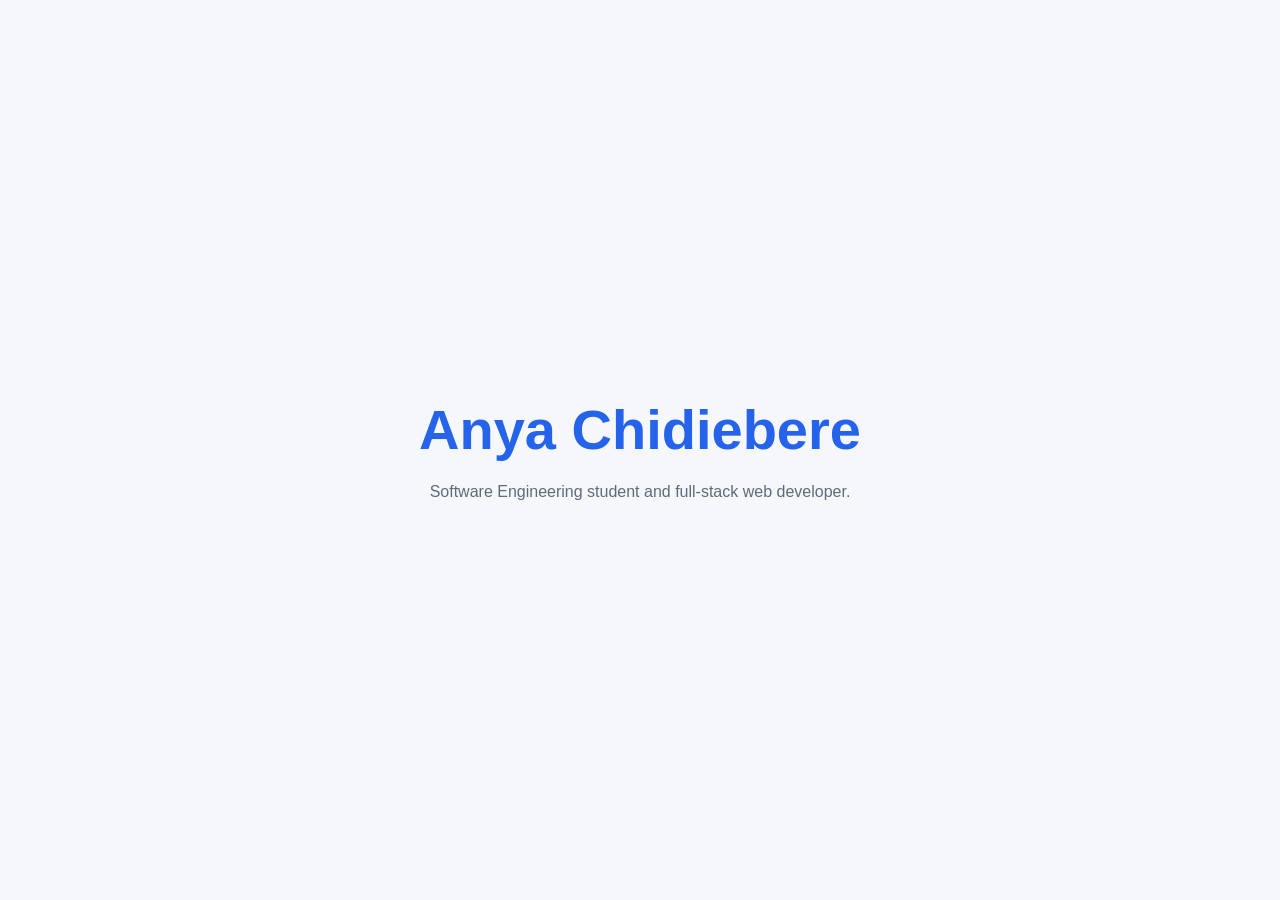
==== index.html @ 5973e8bb "chore: initialize COS 106 portfolio project" ====
<!DOCTYPE html>
<html lang="en">
<head>
    <meta charset="UTF-8">
    <meta name="viewport" content="width=device-width, initial-scale=1.0">
    <meta name="description" content="The personal portfolio and academic planner of Anya Chidiebere Joshua.">
    <meta name="author" content="Anya Chidiebere Joshua">
    <title>Anya Chidiebere | Student Portfolio</title>
    <link rel="stylesheet" href="assets/css/style.css">
</head>
<body>
    <!-- Temporary project introduction -->
    <main class="site-intro">
        <h1>Anya Chidiebere</h1>
        <p>Software Engineering student and full-stack web developer.</p>
    </main>

    <script src="assets/js/main.js"></script>
</body>
</html>
---- assets/css/style.css ----
:root {
    --color-background: #f5f7fb;
    --color-surface: #ffffff;
    --color-text: #1f2937;
    --color-muted: #5f6b7a;
    --color-primary: #2563eb;
    --font-main: Arial, Helvetica, sans-serif;
    --max-width: 960px;
}

* {
    box-sizing: border-box;
    margin: 0;
    padding: 0;
}

html {
    font-size: 16px;
}

body {
    min-height: 100vh;
    font-family: var(--font-main);
    line-height: 1.6;
    color: var(--color-text);
    background-color: var(--color-background);
}

.site-intro {
    width: min(100% - 2rem, var(--max-width));
    min-height: 100vh;
    margin: 0 auto;
    display: flex;
    flex-direction: column;
    align-items: center;
    justify-content: center;
    gap: 1rem;
    text-align: center;
}

.site-intro h1 {
    font-size: clamp(2rem, 5vw, 3.5rem);
    line-height: 1.2;
    color: var(--color-primary);
}

.site-intro p {
    max-width: 42rem;
    color: var(--color-muted);
}
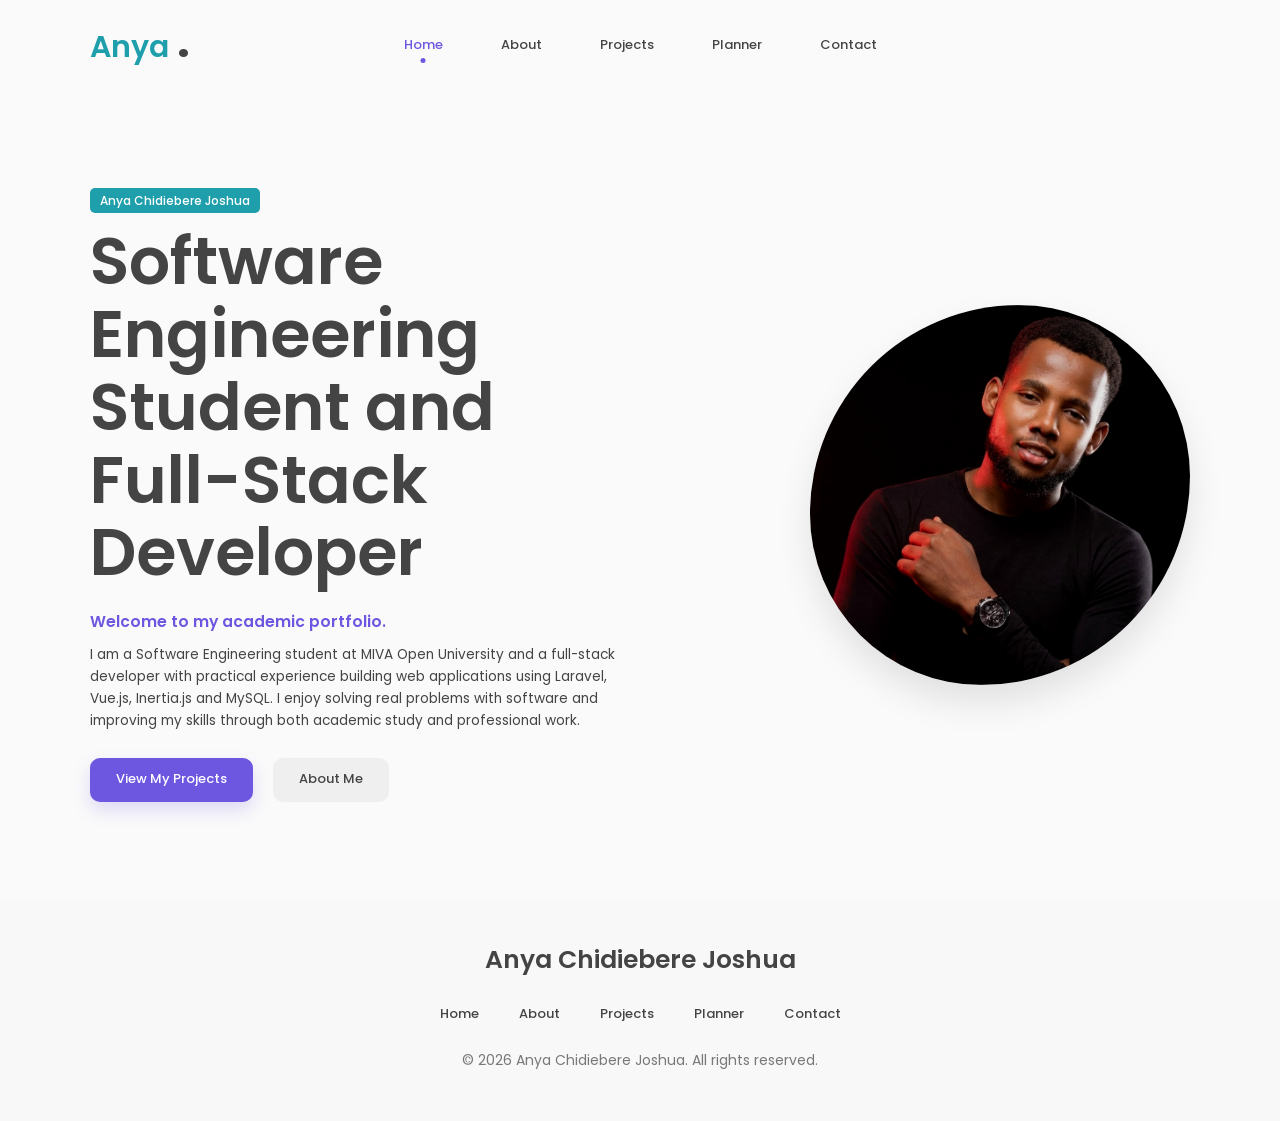
==== commit 666cf676: "feat: build responsive homepage" ====
--- a/index.html
+++ b/index.html
@@ -9,11 +9,72 @@
     <link rel="stylesheet" href="assets/css/style.css">
 </head>
 <body>
-    <!-- Temporary project introduction -->
-    <main class="site-intro">
-        <h1>Anya Chidiebere</h1>
-        <p>Software Engineering student and full-stack web developer.</p>
+    <!-- Site header -->
+    <header class="site-header" id="header">
+        <nav class="site-nav" aria-label="Main navigation">
+            <a class="nav-logo" href="index.html" aria-label="Anya home">
+                <span class="nav-name">Anya</span>
+                <span class="nav-dot" aria-hidden="true">.</span>
+            </a>
+
+            <div class="nav-menu" id="site-navigation">
+                <ul class="nav_menu_list">
+                    <li class="nav_list"><a class="nav-link active-link" href="index.html" aria-current="page">Home</a></li>
+                    <li class="nav_list"><a class="nav-link" href="about.html">About</a></li>
+                    <li class="nav_list"><a class="nav-link" href="projects.html">Projects</a></li>
+                    <li class="nav_list"><a class="nav-link" href="planner.html">Planner</a></li>
+                    <li class="nav_list"><a class="nav-link" href="contact.html">Contact</a></li>
+                </ul>
+            </div>
+
+            <button class="nav-menu-btn" type="button" aria-label="Toggle navigation menu" aria-controls="site-navigation" aria-expanded="false">
+                <span aria-hidden="true"></span>
+                <span aria-hidden="true"></span>
+                <span aria-hidden="true"></span>
+            </button>
+        </nav>
+    </header>
+
+    <!-- Homepage hero -->
+    <main class="wrapper home-wrapper">
+        <section class="home-hero" aria-labelledby="home-title">
+            <div class="hero-text">
+                <p class="hero-label">Anya Chidiebere Joshua</p>
+                <h1 id="home-title">Software Engineering Student and Full-Stack Developer</h1>
+                <p class="hero-welcome">Welcome to my academic portfolio.</p>
+                <p class="hero-bio">I am a Software Engineering student at MIVA Open University and a full-stack developer with practical experience building web applications using Laravel, Vue.js, Inertia.js and MySQL. I enjoy solving real problems with software and improving my skills through both academic study and professional work.</p>
+                <div class="hero-actions">
+                    <a class="hero-button primary-button" href="projects.html">View My Projects</a>
+                    <a class="hero-button secondary-button" href="about.html">About Me</a>
+                </div>
+            </div>
+
+            <div class="hero-image-area">
+                <div class="profile-image">
+                    <img src="assets/images/anya-profile.png" alt="Portrait of Anya Chidiebere Joshua">
+                </div>
+            </div>
+        </section>
     </main>
+
+    <!-- Site footer -->
+    <footer class="site-footer">
+        <div class="top-footer">
+            <p>Anya Chidiebere Joshua</p>
+        </div>
+        <nav class="middle-footer" aria-label="Footer navigation">
+            <ul class="footer-menu">
+                <li class="footer_menu_list"><a href="index.html">Home</a></li>
+                <li class="footer_menu_list"><a href="about.html">About</a></li>
+                <li class="footer_menu_list"><a href="projects.html">Projects</a></li>
+                <li class="footer_menu_list"><a href="planner.html">Planner</a></li>
+                <li class="footer_menu_list"><a href="contact.html">Contact</a></li>
+            </ul>
+        </nav>
+        <div class="bottom-footer">
+            <p>&copy; 2026 Anya Chidiebere Joshua. All rights reserved.</p>
+        </div>
+    </footer>
 
     <script src="assets/js/main.js"></script>
 </body>
--- a/assets/css/style.css
+++ b/assets/css/style.css
@@ -1,13 +1,27 @@
+/* CSS variables */
+@import url("https://fonts.googleapis.com/css2?family=Poppins:wght@400;500;600;700&display=swap");
+
 :root {
-    --color-background: #f5f7fb;
-    --color-surface: #ffffff;
-    --color-text: #1f2937;
-    --color-muted: #5f6b7a;
-    --color-primary: #2563eb;
-    --font-main: Arial, Helvetica, sans-serif;
-    --max-width: 960px;
-}
-
+    --body-color: rgb(250, 250, 250);
+    --color-white: rgb(255, 255, 255);
+    --text-color: rgb(68, 68, 68);
+    --text-color-muted: rgb(120, 120, 120);
+    --brand-color: rgb(30, 159, 171);
+    --accent-color: rgb(110, 87, 224);
+    --border-color: rgb(232, 232, 232);
+    --shadow-color: rgba(0, 0, 0, 0.1);
+    --font-main: "Poppins", Arial, sans-serif;
+    --max-width: 1100px;
+    --header-height: 90px;
+    --header-height-scrolled: 70px;
+    --radius-sm: 10px;
+    --space-sm: 0.75rem;
+    --space-md: 1rem;
+    --space-lg: 1.5rem;
+    --space-xl: 2rem;
+}
+
+/* Reset and base styles */
 * {
     box-sizing: border-box;
     margin: 0;
@@ -15,36 +29,448 @@
 }
 
 html {
-    font-size: 16px;
+    font-size: 13px;
 }
 
 body {
     min-height: 100vh;
+    display: flex;
+    flex-direction: column;
     font-family: var(--font-main);
     line-height: 1.6;
-    color: var(--color-text);
-    background-color: var(--color-background);
-}
-
-.site-intro {
+    color: var(--text-color);
+    background: var(--body-color);
+}
+
+a {
+    color: inherit;
+    text-decoration: none;
+}
+
+ul {
+    list-style: none;
+}
+
+button {
+    font: inherit;
+}
+
+:focus-visible {
+    outline: 3px solid rgba(110, 87, 224, 0.45);
+    outline-offset: 4px;
+}
+
+/* Shared layout */
+.wrapper {
     width: min(100% - 2rem, var(--max-width));
-    min-height: 100vh;
+    min-height: calc(100vh - var(--header-height));
+    display: grid;
+    place-items: center;
     margin: 0 auto;
-    display: flex;
+    padding: calc(var(--header-height) + 4rem) 0 4rem;
+}
+
+/* Header and navigation */
+.site-header {
+    position: fixed;
+    top: 0;
+    left: 0;
+    z-index: 100;
+    width: 100%;
+    height: var(--header-height);
+    background: var(--body-color);
+    transition: height 0.3s ease, box-shadow 0.3s ease, background-color 0.3s ease;
+}
+
+.site-header.header-scrolled {
+    height: var(--header-height-scrolled);
+    background: rgba(250, 250, 250, 0.96);
+    box-shadow: 0 1px 6px var(--shadow-color);
+}
+
+.site-nav {
+    width: min(100% - 2rem, var(--max-width));
+    height: 100%;
+    position: relative;
+    display: grid;
+    grid-template-columns: 1fr auto 1fr;
+    align-items: center;
+    gap: var(--space-xl);
+    margin: 0 auto;
+}
+
+.nav-logo {
+    display: inline-flex;
+    align-items: baseline;
+    justify-self: start;
+    gap: 0.65rem;
+    min-width: 5rem;
+}
+
+.nav-name {
+    font-size: 30px;
+    font-weight: 600;
+    color: var(--brand-color);
+}
+
+.nav-dot {
+    font-size: 3.35rem;
+    font-weight: 700;
+    line-height: 1;
+    color: var(--text-color);
+}
+
+.nav-menu,
+.nav_menu_list {
+    display: flex;
+    align-items: center;
+}
+
+.nav-menu {
+    justify-self: center;
+    grid-column: 2;
+}
+
+.nav_list {
+    position: relative;
+}
+
+.nav-link {
+    display: inline-flex;
+    align-items: center;
+    min-height: 2.75rem;
+    padding-inline: 15px;
+    margin-inline: 14px;
+    color: var(--text-color);
+    font-weight: 500;
+    transition: color 0.3s ease;
+}
+
+.nav-link:hover,
+.active-link {
+    color: var(--accent-color);
+}
+
+.active-link {
+    position: relative;
+}
+
+.active-link::after {
+    content: "";
+    position: absolute;
+    left: 50%;
+    bottom: 0;
+    width: 5px;
+    height: 5px;
+    transform: translateX(-50%);
+    border-radius: 50%;
+    background: var(--accent-color);
+}
+
+.nav-menu-btn {
+    width: 2.75rem;
+    height: 2.75rem;
+    display: none;
+    align-items: center;
+    justify-content: center;
     flex-direction: column;
+    gap: 0.32rem;
+    border: 1px solid transparent;
+    border-radius: var(--radius-sm);
+    background: transparent;
+    color: var(--text-color);
+    cursor: pointer;
+    transition: border-color 0.3s ease, background-color 0.3s ease;
+}
+
+.nav-menu-btn:hover {
+    border-color: var(--border-color);
+    background: var(--color-white);
+}
+
+.nav-menu-btn span {
+    width: 1.6rem;
+    height: 2px;
+    border-radius: 999px;
+    background: currentColor;
+}
+
+/* Homepage Hero */
+.home-wrapper {
+    display: block;
+}
+
+.home-hero {
+    min-height: calc(100vh - var(--header-height) - 8rem);
+    display: flex;
+    align-items: center;
+    justify-content: space-between;
+    gap: 5rem;
+}
+
+.hero-text {
+    width: 52%;
+}
+
+.hero-label {
+    display: inline-flex;
+    align-items: center;
+    margin-bottom: var(--space-md);
+    padding: 3px 10px;
+    border-radius: 5px;
+    color: var(--color-white);
+    background: var(--brand-color);
+    font-size: 12px;
+    font-weight: 500;
+}
+
+.hero-text h1 {
+    max-width: 12em;
+    margin-bottom: var(--space-lg);
+    color: var(--text-color);
+    font-size: clamp(3rem, 6vw, 5rem);
+    font-weight: 600;
+    line-height: 1.12;
+}
+
+.hero-welcome {
+    margin-bottom: var(--space-sm);
+    color: var(--accent-color);
+    font-size: 1.2rem;
+    font-weight: 600;
+}
+
+.hero-bio {
+    max-width: 48rem;
+    margin-bottom: var(--space-xl);
+    color: var(--text-color);
+    font-size: 1.05rem;
+}
+
+.hero-actions {
+    display: flex;
+    align-items: center;
+    gap: var(--space-lg);
+    flex-wrap: wrap;
+}
+
+.hero-button {
+    display: inline-flex;
     align-items: center;
     justify-content: center;
-    gap: 1rem;
+    min-height: 3.4rem;
+    padding: 0 var(--space-xl);
+    border-radius: var(--radius-sm);
+    font-weight: 500;
+    transition: background-color 0.3s ease, color 0.3s ease, box-shadow 0.3s ease;
+}
+
+.primary-button {
+    color: var(--color-white);
+    background: var(--accent-color);
+    box-shadow: 0 8px 18px rgba(110, 87, 224, 0.2);
+}
+
+.primary-button:hover {
+    background: var(--brand-color);
+}
+
+.secondary-button {
+    color: var(--text-color);
+    background: rgb(239, 239, 239);
+}
+
+.secondary-button:hover {
+    color: var(--color-white);
+    background: var(--brand-color);
+}
+
+.hero-image-area {
+    width: 48%;
+    display: flex;
+    justify-content: flex-end;
+    align-items: center;
+}
+
+.profile-image {
+    width: min(34vw, 380px);
+    height: min(34vw, 380px);
+    min-width: 260px;
+    min-height: 260px;
+    overflow: hidden;
+    border-radius: 55% 45% 55% 45%;
+    background: var(--color-white);
+    box-shadow: 0 18px 35px var(--shadow-color);
+    animation: imageFloat 7s ease-in-out infinite;
+}
+
+.profile-image img {
+    width: 100%;
+    height: 100%;
+    display: block;
+    object-fit: cover;
+}
+
+@keyframes imageFloat {
+    50% {
+        transform: translateY(10px);
+        border-radius: 45% 55% 45% 55%;
+    }
+}
+
+/* Temporary page content */
+.page-title {
+    font-size: clamp(2.5rem, 7vw, 5rem);
+    font-weight: 600;
+    line-height: 1.1;
+    color: var(--text-color);
     text-align: center;
 }
 
-.site-intro h1 {
-    font-size: clamp(2rem, 5vw, 3.5rem);
-    line-height: 1.2;
-    color: var(--color-primary);
-}
-
-.site-intro p {
-    max-width: 42rem;
-    color: var(--color-muted);
-}
+/* Footer */
+.site-footer {
+    display: flex;
+    align-items: center;
+    justify-content: center;
+    flex-direction: column;
+    row-gap: 24px;
+    padding-block: 40px 50px;
+    background: rgb(248, 248, 248);
+}
+
+.top-footer p {
+    font-size: 25px;
+    font-weight: 600;
+    color: var(--text-color);
+}
+
+.footer-menu {
+    display: flex;
+    align-items: center;
+    justify-content: center;
+    flex-wrap: wrap;
+    gap: var(--space-sm) 0;
+}
+
+.footer_menu_list a {
+    color: var(--text-color);
+    font-weight: 500;
+    margin-inline: 20px;
+    transition: color 0.3s ease;
+}
+
+.footer_menu_list a:hover {
+    color: var(--accent-color);
+}
+
+.bottom-footer {
+    color: var(--text-color-muted);
+    font-size: 14px;
+    text-align: center;
+}
+
+/* Responsive styles */
+@media only screen and (max-width: 900px) {
+    .nav-menu {
+        position: fixed;
+        grid-column: auto;
+        top: var(--header-height);
+        left: -100%;
+        width: 100%;
+        min-height: 450px;
+        height: calc(100vh - var(--header-height));
+        justify-content: center;
+        align-items: center;
+        background: rgba(255, 255, 255, 0.82);
+        backdrop-filter: blur(20px);
+        transition: left 0.3s ease, top 0.3s ease, height 0.3s ease;
+    }
+
+    .site-header.header-scrolled .nav-menu {
+        top: var(--header-height-scrolled);
+        height: calc(100vh - var(--header-height-scrolled));
+    }
+
+    .nav-menu.responsive {
+        left: 0;
+    }
+
+    .nav_menu_list {
+        flex-direction: column;
+        gap: var(--space-md);
+    }
+
+    .nav-link {
+        margin-inline: 0;
+        font-size: 1.15rem;
+    }
+
+    .nav-menu-btn {
+        display: flex;
+    }
+
+    .home-hero {
+        min-height: auto;
+        flex-direction: column;
+        justify-content: center;
+        gap: var(--space-xl);
+        padding-top: var(--space-xl);
+        text-align: center;
+    }
+
+    .hero-text {
+        width: 100%;
+        order: 2;
+    }
+
+    .hero-text h1,
+    .hero-bio {
+        margin-inline: auto;
+    }
+
+    .hero-actions {
+        justify-content: center;
+    }
+
+    .hero-image-area {
+        width: 100%;
+        order: 1;
+        justify-content: center;
+    }
+
+    .profile-image {
+        width: 240px;
+        height: 240px;
+        min-width: 0;
+        min-height: 0;
+    }
+}
+
+@media only screen and (max-width: 540px) {
+    .wrapper {
+        padding-inline: var(--space-md);
+    }
+
+    .top-footer p {
+        font-size: 22px;
+        text-align: center;
+    }
+
+    .footer-menu {
+        flex-direction: column;
+    }
+
+    .hero-actions {
+        align-items: stretch;
+        flex-direction: column;
+    }
+
+    .hero-button {
+        width: 100%;
+    }
+
+    .profile-image {
+        width: 210px;
+        height: 210px;
+    }
+}
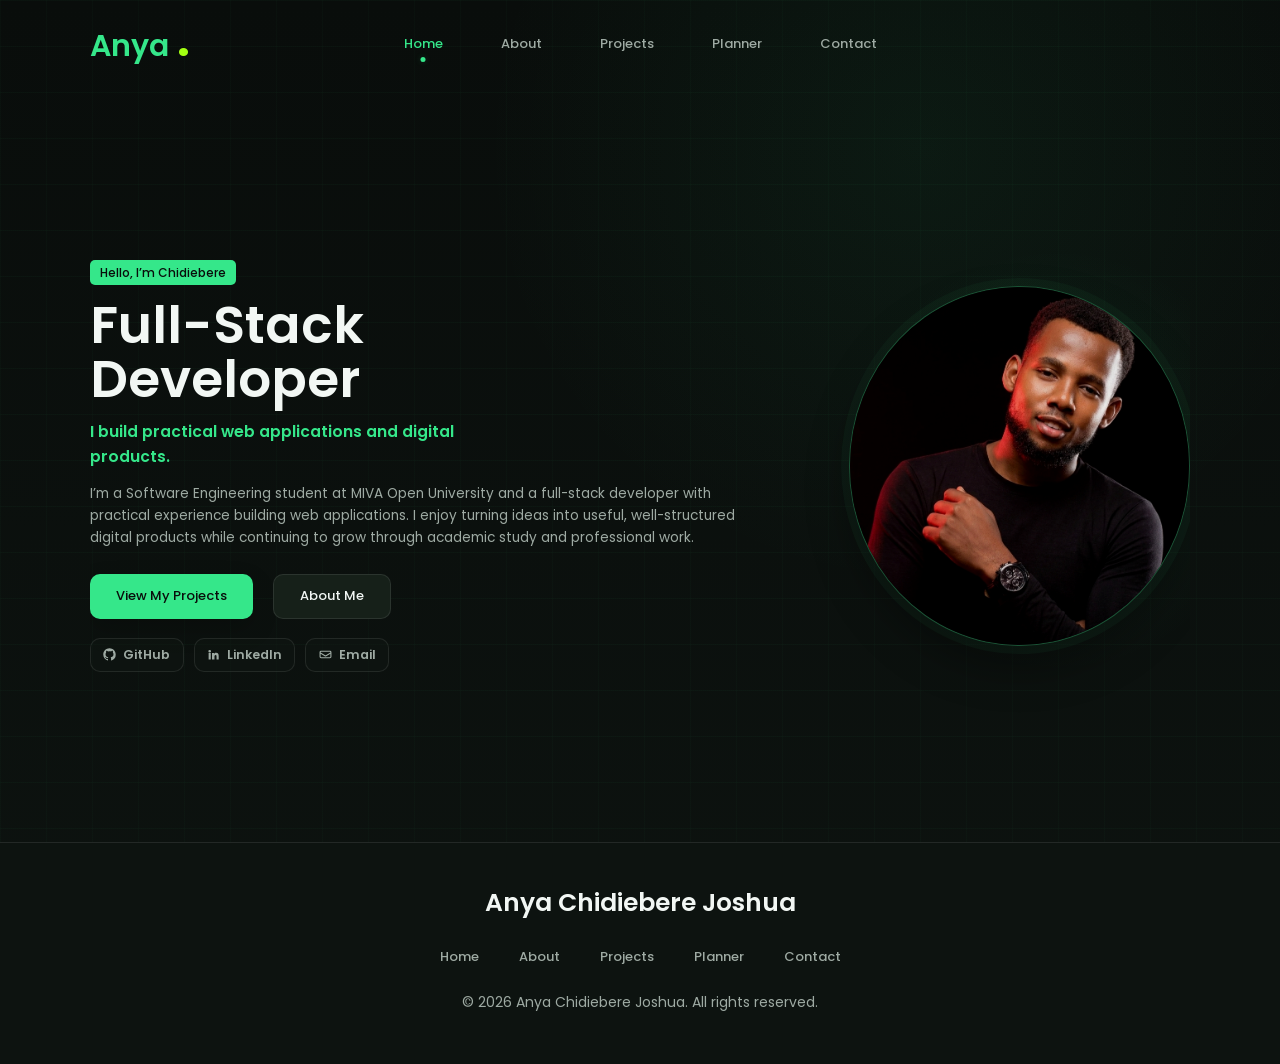
==== commit 4a0a42e0: "style(ui): refine homepage visuals and mobile navigation" ====
--- a/index.html
+++ b/index.html
@@ -39,13 +39,27 @@
     <main class="wrapper home-wrapper">
         <section class="home-hero" aria-labelledby="home-title">
             <div class="hero-text">
-                <p class="hero-label">Anya Chidiebere Joshua</p>
-                <h1 id="home-title">Software Engineering Student and Full-Stack Developer</h1>
-                <p class="hero-welcome">Welcome to my academic portfolio.</p>
-                <p class="hero-bio">I am a Software Engineering student at MIVA Open University and a full-stack developer with practical experience building web applications using Laravel, Vue.js, Inertia.js and MySQL. I enjoy solving real problems with software and improving my skills through both academic study and professional work.</p>
+                <p class="hero-label">Hello, I’m Chidiebere</p>
+                <h1 id="home-title">Full-Stack Developer</h1>
+                <p class="hero-welcome">I build practical web applications and digital products.</p>
+                <p class="hero-bio">I’m a Software Engineering student at MIVA Open University and a full-stack developer with practical experience building web applications. I enjoy turning ideas into useful, well-structured digital products while continuing to grow through academic study and professional work.</p>
                 <div class="hero-actions">
                     <a class="hero-button primary-button" href="projects.html">View My Projects</a>
                     <a class="hero-button secondary-button" href="about.html">About Me</a>
+                </div>
+                <div class="hero-socials" aria-label="Social links">
+                    <a class="hero-social-link" href="https://github.com/Blaczeus" target="_blank" rel="noopener noreferrer">
+                        <span class="social-icon github-icon" aria-hidden="true"></span>
+                        <span>GitHub</span>
+                    </a>
+                    <a class="hero-social-link" href="https://www.linkedin.com/in/anya-chidiebere/" target="_blank" rel="noopener noreferrer">
+                        <span class="social-icon linkedin-icon" aria-hidden="true"></span>
+                        <span>LinkedIn</span>
+                    </a>
+                    <a class="hero-social-link" href="mailto:anyachidiebere.dev@gmail.com">
+                        <span class="social-icon email-icon" aria-hidden="true"></span>
+                        <span>Email</span>
+                    </a>
                 </div>
             </div>
 
--- a/assets/css/style.css
+++ b/assets/css/style.css
@@ -2,14 +2,26 @@
 @import url("https://fonts.googleapis.com/css2?family=Poppins:wght@400;500;600;700&display=swap");
 
 :root {
-    --body-color: rgb(250, 250, 250);
-    --color-white: rgb(255, 255, 255);
-    --text-color: rgb(68, 68, 68);
-    --text-color-muted: rgb(120, 120, 120);
-    --brand-color: rgb(30, 159, 171);
-    --accent-color: rgb(110, 87, 224);
-    --border-color: rgb(232, 232, 232);
-    --shadow-color: rgba(0, 0, 0, 0.1);
+    --color-background: #090d0b;
+    --color-background-alt: #0d1310;
+    --color-surface: #111a15;
+    --color-surface-soft: #162019;
+    --color-text: #f2f7f4;
+    --color-muted: #9eaaa3;
+    --color-border: rgba(255, 255, 255, 0.09);
+    --color-primary: #35e78a;
+    --color-primary-strong: #16c96d;
+    --color-primary-soft: rgba(53, 231, 138, 0.12);
+    --color-accent: #a3ff12;
+    --color-glow: rgba(53, 231, 138, 0.18);
+    --body-color: var(--color-background);
+    --color-white: var(--color-text);
+    --text-color: var(--color-text);
+    --text-color-muted: var(--color-muted);
+    --brand-color: var(--color-primary);
+    --accent-color: var(--color-primary);
+    --border-color: var(--color-border);
+    --shadow-color: rgba(0, 0, 0, 0.35);
     --font-main: "Poppins", Arial, sans-serif;
     --max-width: 1100px;
     --header-height: 90px;
@@ -30,6 +42,27 @@
 
 html {
     font-size: 13px;
+    background: var(--color-background);
+    scrollbar-color: rgba(52, 224, 132, 0.48) transparent;
+    scrollbar-width: thin;
+}
+
+::-webkit-scrollbar {
+    width: 5px;
+    height: 5px;
+}
+
+::-webkit-scrollbar-track {
+    background: transparent;
+}
+
+::-webkit-scrollbar-thumb {
+    border-radius: 999px;
+    background: rgba(52, 224, 132, 0.42);
+}
+
+::-webkit-scrollbar-thumb:hover {
+    background: rgba(52, 224, 132, 0.72);
 }
 
 body {
@@ -39,7 +72,12 @@
     font-family: var(--font-main);
     line-height: 1.6;
     color: var(--text-color);
-    background: var(--body-color);
+    background:
+        radial-gradient(circle at 72% 14%, rgba(53, 231, 138, 0.055), transparent 34rem),
+        linear-gradient(rgba(53, 231, 138, 0.026) 1px, transparent 1px),
+        linear-gradient(90deg, rgba(53, 231, 138, 0.018) 1px, transparent 1px),
+        linear-gradient(180deg, var(--color-background), var(--color-background-alt));
+    background-size: auto, 46px 46px, 46px 46px, auto;
 }
 
 a {
@@ -56,7 +94,7 @@
 }
 
 :focus-visible {
-    outline: 3px solid rgba(110, 87, 224, 0.45);
+    outline: 3px solid rgba(163, 255, 18, 0.62);
     outline-offset: 4px;
 }
 
@@ -78,20 +116,41 @@
     z-index: 100;
     width: 100%;
     height: var(--header-height);
-    background: var(--body-color);
-    transition: height 0.3s ease, box-shadow 0.3s ease, background-color 0.3s ease;
+    background: transparent;
+    border-bottom: 1px solid transparent;
+    transition: height 0.3s ease, box-shadow 0.3s ease, background-color 0.3s ease, border-color 0.3s ease;
+}
+
+.site-header::before {
+    content: "";
+    position: absolute;
+    inset: 0;
+    pointer-events: none;
+    background: transparent;
+    backdrop-filter: none;
+    -webkit-backdrop-filter: none;
+    transition: background-color 0.3s ease, backdrop-filter 0.3s ease;
+    z-index: 0;
 }
 
 .site-header.header-scrolled {
     height: var(--header-height-scrolled);
-    background: rgba(250, 250, 250, 0.96);
-    box-shadow: 0 1px 6px var(--shadow-color);
+    background: transparent;
+    border-bottom-color: var(--border-color);
+    box-shadow: 0 12px 28px rgba(0, 0, 0, 0.28);
+}
+
+.site-header.header-scrolled::before {
+    background: rgba(9, 13, 11, 0.82);
+    backdrop-filter: blur(16px);
+    -webkit-backdrop-filter: blur(16px);
 }
 
 .site-nav {
     width: min(100% - 2rem, var(--max-width));
     height: 100%;
     position: relative;
+    z-index: 1;
     display: grid;
     grid-template-columns: 1fr auto 1fr;
     align-items: center;
@@ -117,7 +176,7 @@
     font-size: 3.35rem;
     font-weight: 700;
     line-height: 1;
-    color: var(--text-color);
+    color: var(--color-accent);
 }
 
 .nav-menu,
@@ -141,14 +200,14 @@
     min-height: 2.75rem;
     padding-inline: 15px;
     margin-inline: 14px;
-    color: var(--text-color);
+    color: var(--color-muted);
     font-weight: 500;
     transition: color 0.3s ease;
 }
 
 .nav-link:hover,
 .active-link {
-    color: var(--accent-color);
+    color: var(--color-primary);
 }
 
 .active-link {
@@ -164,7 +223,8 @@
     height: 5px;
     transform: translateX(-50%);
     border-radius: 50%;
-    background: var(--accent-color);
+    background: var(--color-primary);
+    box-shadow: 0 0 6px rgba(53, 231, 138, 0.2);
 }
 
 .nav-menu-btn {
@@ -178,14 +238,14 @@
     border: 1px solid transparent;
     border-radius: var(--radius-sm);
     background: transparent;
-    color: var(--text-color);
+    color: var(--color-text);
     cursor: pointer;
     transition: border-color 0.3s ease, background-color 0.3s ease;
 }
 
 .nav-menu-btn:hover {
     border-color: var(--border-color);
-    background: var(--color-white);
+    background: var(--color-primary-soft);
 }
 
 .nav-menu-btn span {
@@ -193,57 +253,89 @@
     height: 2px;
     border-radius: 999px;
     background: currentColor;
+    transition: transform 0.24s ease, opacity 0.24s ease;
+}
+
+.nav-menu-btn[aria-expanded="true"] span:nth-child(1) {
+    transform: translateY(0.46rem) rotate(45deg);
+}
+
+.nav-menu-btn[aria-expanded="true"] span:nth-child(2) {
+    opacity: 0;
+}
+
+.nav-menu-btn[aria-expanded="true"] span:nth-child(3) {
+    transform: translateY(-0.46rem) rotate(-45deg);
 }
 
 /* Homepage Hero */
 .home-wrapper {
     display: block;
+    position: relative;
+    overflow: clip;
 }
 
 .home-hero {
     min-height: calc(100vh - var(--header-height) - 8rem);
-    display: flex;
-    align-items: center;
-    justify-content: space-between;
-    gap: 5rem;
+    display: grid;
+    grid-template-columns: minmax(0, 1.6fr) minmax(280px, 0.8fr);
+    align-items: center;
+    gap: clamp(3rem, 7vw, 6rem);
+    position: relative;
+    z-index: 0;
+}
+
+.home-hero::before {
+    content: "";
+    position: absolute;
+    right: -8%;
+    top: 15%;
+    width: min(42vw, 34rem);
+    height: min(42vw, 34rem);
+    border-radius: 50%;
+    background: radial-gradient(circle, rgba(53, 231, 138, 0.075), transparent 68%);
+    pointer-events: none;
+    z-index: -1;
 }
 
 .hero-text {
-    width: 52%;
-}
-
-.hero-label {
+    max-width: 720px;
+}
+
+.hero-label,
+.section-kicker {
     display: inline-flex;
     align-items: center;
     margin-bottom: var(--space-md);
     padding: 3px 10px;
     border-radius: 5px;
-    color: var(--color-white);
-    background: var(--brand-color);
+    color: var(--color-background);
+    background: var(--color-primary);
     font-size: 12px;
     font-weight: 500;
 }
 
 .hero-text h1 {
-    max-width: 12em;
-    margin-bottom: var(--space-lg);
-    color: var(--text-color);
-    font-size: clamp(3rem, 6vw, 5rem);
-    font-weight: 600;
-    line-height: 1.12;
+    max-width: 9.8em;
+    margin-bottom: var(--space-md);
+    color: var(--text-color);
+    font-size: clamp(3.25rem, 4.9vw, 4rem);
+    font-weight: 600;
+    line-height: 1.05;
 }
 
 .hero-welcome {
-    margin-bottom: var(--space-sm);
-    color: var(--accent-color);
+    max-width: 34rem;
+    margin-bottom: var(--space-md);
+    color: var(--color-primary);
     font-size: 1.2rem;
     font-weight: 600;
 }
 
 .hero-bio {
-    max-width: 48rem;
+    max-width: 50rem;
     margin-bottom: var(--space-xl);
-    color: var(--text-color);
+    color: var(--text-color-muted);
     font-size: 1.05rem;
 }
 
@@ -252,6 +344,7 @@
     align-items: center;
     gap: var(--space-lg);
     flex-wrap: wrap;
+    margin-bottom: var(--space-lg);
 }
 
 .hero-button {
@@ -266,42 +359,100 @@
 }
 
 .primary-button {
-    color: var(--color-white);
-    background: var(--accent-color);
-    box-shadow: 0 8px 18px rgba(110, 87, 224, 0.2);
+    color: var(--color-background);
+    background: var(--color-primary);
+    box-shadow: 0 10px 24px rgba(0, 0, 0, 0.2);
 }
 
 .primary-button:hover {
-    background: var(--brand-color);
+    background: var(--color-accent);
 }
 
 .secondary-button {
     color: var(--text-color);
-    background: rgb(239, 239, 239);
+    border: 1px solid var(--border-color);
+    background: var(--color-surface-soft);
 }
 
 .secondary-button:hover {
-    color: var(--color-white);
-    background: var(--brand-color);
+    color: var(--color-background);
+    background: var(--color-primary);
+}
+
+.hero-socials {
+    display: flex;
+    align-items: center;
+    gap: var(--space-sm);
+    flex-wrap: wrap;
+}
+
+.hero-social-link {
+    display: inline-flex;
+    align-items: center;
+    gap: 0.55rem;
+    min-height: 2.6rem;
+    padding: 0 0.95rem;
+    border: 1px solid var(--border-color);
+    border-radius: var(--radius-sm);
+    color: var(--color-muted);
+    background: rgba(17, 26, 21, 0.42);
+    font-size: 0.95rem;
+    font-weight: 600;
+    transition: border-color 0.3s ease, color 0.3s ease, background-color 0.3s ease;
+}
+
+.hero-social-link:hover,
+.hero-social-link:focus-visible {
+    border-color: rgba(53, 231, 138, 0.38);
+    color: var(--color-primary);
+    background: rgba(53, 231, 138, 0.075);
+}
+
+.social-icon {
+    width: 1rem;
+    height: 1rem;
+    display: inline-block;
+    flex: 0 0 auto;
+    background: currentColor;
+    -webkit-mask-position: center;
+    mask-position: center;
+    -webkit-mask-repeat: no-repeat;
+    mask-repeat: no-repeat;
+    -webkit-mask-size: contain;
+    mask-size: contain;
+}
+
+.github-icon {
+    -webkit-mask-image: url("../icons/github.svg");
+    mask-image: url("../icons/github.svg");
+}
+
+.linkedin-icon {
+    -webkit-mask-image: url("../icons/linkedin.svg");
+    mask-image: url("../icons/linkedin.svg");
+}
+
+.email-icon {
+    -webkit-mask-image: url("../icons/email.svg");
+    mask-image: url("../icons/email.svg");
 }
 
 .hero-image-area {
-    width: 48%;
     display: flex;
     justify-content: flex-end;
     align-items: center;
 }
 
 .profile-image {
-    width: min(34vw, 380px);
-    height: min(34vw, 380px);
+    width: min(31vw, 360px);
+    height: min(31vw, 360px);
     min-width: 260px;
     min-height: 260px;
     overflow: hidden;
-    border-radius: 55% 45% 55% 45%;
-    background: var(--color-white);
-    box-shadow: 0 18px 35px var(--shadow-color);
-    animation: imageFloat 7s ease-in-out infinite;
+    border-radius: 50%;
+    border: 1px solid rgba(53, 231, 138, 0.28);
+    background: var(--color-surface);
+    box-shadow: 0 0 0 8px rgba(53, 231, 138, 0.035), 0 22px 42px rgba(0, 0, 0, 0.34);
 }
 
 .profile-image img {
@@ -327,6 +478,862 @@
     text-align: center;
 }
 
+/* About Page */
+.about-wrapper {
+    display: block;
+    padding-bottom: 4rem;
+}
+
+.about-section {
+    max-width: 100%;
+    padding-block: 4rem;
+}
+
+.about-section:first-child {
+    padding-top: 0;
+}
+
+.about-heading {
+    max-width: 720px;
+    margin-bottom: 2.5rem;
+}
+
+.about-heading h2,
+.career-layout h2 {
+    color: var(--text-color);
+    font-size: clamp(1.8rem, 3vw, 2.4rem);
+    font-weight: 600;
+    line-height: 1.2;
+}
+
+.about-heading p {
+    margin-top: var(--space-md);
+    color: var(--text-color-muted);
+    font-size: 1.05rem;
+}
+
+.about-intro {
+    max-width: 820px;
+    margin-right: auto;
+}
+
+.about-intro h1 {
+    margin-bottom: var(--space-lg);
+    color: var(--text-color);
+    font-size: clamp(3rem, 6vw, 4.8rem);
+    font-weight: 600;
+    line-height: 1.1;
+}
+
+.about-intro p:not(.section-kicker),
+.career-layout p,
+.timeline-card p {
+    color: var(--text-color-muted);
+    font-size: 1.05rem;
+}
+
+.timeline {
+    position: relative;
+    display: grid;
+    gap: 1.5rem;
+}
+
+.timeline::before {
+    content: "";
+    position: absolute;
+    top: 1rem;
+    bottom: 1rem;
+    left: 50%;
+    width: 2px;
+    transform: translateX(-50%);
+    background: linear-gradient(180deg, transparent, rgba(53, 231, 138, 0.5), transparent);
+}
+
+.timeline-item {
+    position: relative;
+    display: grid;
+    grid-template-columns: 1fr 1fr;
+    gap: 3rem;
+}
+
+.timeline-item::before {
+    content: "";
+    position: absolute;
+    top: 1.5rem;
+    left: 50%;
+    width: 14px;
+    height: 14px;
+    transform: translateX(-50%);
+    border: 3px solid var(--color-background);
+    border-radius: 50%;
+    background: var(--color-primary);
+    box-shadow: 0 0 0 4px rgba(53, 231, 138, 0.08), 0 0 10px rgba(53, 231, 138, 0.12);
+    z-index: 1;
+}
+
+.timeline-card {
+    padding: 1.5rem;
+    border: 1px solid var(--border-color);
+    border-radius: 12px;
+    background: rgba(17, 26, 21, 0.58);
+}
+
+.timeline-item:nth-child(odd) .timeline-card {
+    grid-column: 1;
+}
+
+.timeline-item:nth-child(even) .timeline-card {
+    grid-column: 2;
+}
+
+.timeline-period {
+    display: inline-flex;
+    margin-bottom: var(--space-md);
+    padding: 0.35rem 0.75rem;
+    border-radius: 999px;
+    color: var(--color-primary);
+    background: var(--color-primary-soft);
+    font-size: 0.9rem;
+    font-weight: 600;
+}
+
+.timeline-card h3 {
+    margin-bottom: var(--space-xs);
+    color: var(--text-color);
+    font-size: 1.3rem;
+}
+
+.timeline-institution {
+    margin-bottom: var(--space-md);
+    color: var(--brand-color);
+    font-weight: 600;
+}
+
+.table-wrap {
+    overflow-x: auto;
+    border: 1px solid var(--border-color);
+    border-radius: 12px;
+    background: var(--color-surface);
+    box-shadow: 0 12px 24px rgba(0, 0, 0, 0.14);
+}
+
+.education-table {
+    width: 100%;
+    min-width: 760px;
+    border-collapse: collapse;
+}
+
+.education-table caption {
+    padding: 1.5rem 1.5rem 0;
+    color: var(--text-color-muted);
+    font-size: 0.95rem;
+    text-align: left;
+}
+
+.education-table th,
+.education-table td {
+    padding: 1.25rem 1.5rem;
+    border-bottom: 1px solid var(--border-color);
+    text-align: left;
+    vertical-align: top;
+}
+
+.education-table th {
+    color: var(--text-color);
+    font-weight: 600;
+    background: var(--color-primary-soft);
+}
+
+.education-table tbody tr:last-child td {
+    border-bottom: 0;
+}
+
+.career-layout {
+    display: grid;
+    grid-template-columns: minmax(14rem, 0.7fr) 1.3fr;
+    gap: 3rem;
+    align-items: start;
+    border-top: 1px solid var(--border-color);
+    border-bottom: 1px solid var(--border-color);
+}
+
+.skills-marquee {
+    position: relative;
+    width: 100%;
+    max-width: 100%;
+    overflow: hidden;
+    padding-block: var(--space-sm);
+    -webkit-mask-image: linear-gradient(to right, transparent 0, #000 7rem, #000 calc(100% - 7rem), transparent 100%);
+    mask-image: linear-gradient(to right, transparent 0, #000 7rem, #000 calc(100% - 7rem), transparent 100%);
+}
+
+.skills-track {
+    width: max-content;
+    display: flex;
+    align-items: center;
+    animation: skillsMarquee 32s linear infinite;
+}
+
+.skills-group {
+    display: flex;
+    align-items: center;
+    flex-shrink: 0;
+    gap: var(--space-md);
+    padding-right: var(--space-md);
+}
+
+.skills-marquee:hover .skills-track,
+.skills-marquee:focus-within .skills-track {
+    animation-play-state: paused;
+}
+
+.skill-item {
+    flex-shrink: 0;
+    display: inline-flex;
+    align-items: center;
+    justify-content: center;
+    gap: var(--space-sm);
+    padding: 0.7rem 1rem;
+    border: 1px solid var(--border-color);
+    border-radius: 999px;
+    background: rgba(22, 32, 25, 0.74);
+    color: var(--text-color);
+    font-weight: 600;
+}
+
+.skill-item img {
+    width: 1.7rem;
+    height: 1.7rem;
+    object-fit: contain;
+}
+
+@keyframes skillsMarquee {
+    from {
+        transform: translateX(0);
+    }
+
+    to {
+        transform: translateX(-50%);
+    }
+}
+
+.hobbies-list {
+    display: flex;
+    flex-wrap: wrap;
+    gap: var(--space-md);
+}
+
+.hobbies-list li {
+    display: inline-flex;
+    align-items: center;
+    justify-content: center;
+    padding: 0.85rem 1.1rem;
+    border: 1px solid var(--border-color);
+    border-radius: 999px;
+    background: rgba(22, 32, 25, 0.62);
+    color: var(--text-color);
+    font-weight: 600;
+    text-align: center;
+}
+
+/* Projects Page */
+.projects-wrapper {
+    display: block;
+    padding-bottom: 5rem;
+}
+
+.projects-intro {
+    max-width: 820px;
+    margin-right: auto;
+    padding-bottom: 4rem;
+}
+
+.projects-intro h1 {
+    margin-bottom: var(--space-lg);
+    color: var(--text-color);
+    font-size: clamp(3rem, 6vw, 4.8rem);
+    font-weight: 600;
+    line-height: 1.1;
+}
+
+.projects-intro p:not(.section-kicker) {
+    color: var(--text-color-muted);
+    font-size: 1.05rem;
+}
+
+.project-showcase {
+    display: grid;
+}
+
+.project-row {
+    display: grid;
+    grid-template-columns: minmax(0, 1.08fr) minmax(22rem, 0.92fr);
+    gap: clamp(2rem, 6vw, 5rem);
+    align-items: center;
+    padding-block: 5rem;
+    border-top: 1px solid var(--border-color);
+}
+
+.project-row:last-child {
+    border-bottom: 1px solid var(--border-color);
+}
+
+.project-row-reverse {
+    grid-template-columns: minmax(22rem, 0.92fr) minmax(0, 1.08fr);
+}
+
+.project-row-reverse .project-media {
+    grid-column: 2;
+}
+
+.project-row-reverse .project-info {
+    grid-column: 1;
+    grid-row: 1;
+}
+
+.project-featured {
+    padding-top: 4rem;
+}
+
+.project-media {
+    width: 100%;
+    aspect-ratio: 16 / 10;
+}
+
+.project-placeholder {
+    min-height: 100%;
+    height: 100%;
+    display: grid;
+    place-items: center;
+    padding: var(--space-xl);
+    border: 1px solid var(--border-color);
+    border-radius: 16px;
+    background:
+        linear-gradient(135deg, rgba(53, 231, 138, 0.11), transparent 42%),
+        var(--color-surface);
+    color: var(--color-muted);
+    text-align: center;
+}
+
+.project-placeholder span {
+    max-width: 18rem;
+    font-weight: 600;
+}
+
+.project-info {
+    min-width: 0;
+}
+
+.project-meta {
+    display: flex;
+    align-items: center;
+    gap: var(--space-sm);
+    flex-wrap: wrap;
+    margin-bottom: var(--space-sm);
+}
+
+.project-meta p {
+    color: var(--color-primary);
+    font-size: 0.95rem;
+    font-weight: 600;
+}
+
+.project-status {
+    display: inline-flex;
+    align-items: center;
+    width: fit-content;
+    margin-bottom: var(--space-md);
+    padding: 0.28rem 0.65rem;
+    border: 1px solid var(--border-color);
+    border-radius: 999px;
+    color: var(--color-muted);
+    background: rgba(22, 32, 25, 0.62);
+    font-size: 0.9rem;
+    font-weight: 600;
+}
+
+.project-info h2 {
+    margin-bottom: var(--space-md);
+    color: var(--text-color);
+    font-size: clamp(2rem, 4vw, 3.2rem);
+    font-weight: 600;
+    line-height: 1.15;
+}
+
+.project-info > p {
+    color: var(--text-color-muted);
+    font-size: 1.04rem;
+}
+
+.project-tech-list {
+    display: flex;
+    flex-wrap: wrap;
+    gap: 0.55rem;
+    margin-top: var(--space-xl);
+}
+
+.project-tech-list li {
+    display: inline-flex;
+    align-items: center;
+    gap: 0.42rem;
+    padding: 0.42rem 0.62rem;
+    border: 1px solid rgba(255, 255, 255, 0.08);
+    border-radius: var(--radius-sm);
+    color: var(--text-color);
+    background: rgba(22, 32, 25, 0.48);
+    font-size: 0.88rem;
+    font-weight: 500;
+}
+
+.project-tech-list img {
+    width: 1.35rem;
+    height: 1.35rem;
+    object-fit: contain;
+}
+
+.project-links {
+    display: flex;
+    flex-wrap: wrap;
+    gap: var(--space-sm);
+    margin-top: var(--space-xl);
+}
+
+.project-link {
+    display: inline-flex;
+    align-items: center;
+    justify-content: center;
+    min-height: 3rem;
+    padding: 0 var(--space-md);
+    border: 1px solid var(--border-color);
+    border-radius: var(--radius-sm);
+    font-weight: 600;
+}
+
+.project-link.unavailable {
+    color: var(--color-muted);
+    background: rgba(22, 32, 25, 0.58);
+    cursor: default;
+}
+
+/* Academic Planner */
+.planner-wrapper {
+    display: block;
+    padding-bottom: 5rem;
+}
+
+.planner-intro {
+    max-width: 820px;
+    margin-right: auto;
+    padding-bottom: 4rem;
+}
+
+.planner-intro h1 {
+    margin-bottom: var(--space-lg);
+    color: var(--text-color);
+    font-size: clamp(3rem, 6vw, 4.8rem);
+    font-weight: 600;
+    line-height: 1.1;
+}
+
+.planner-intro p:not(.section-kicker) {
+    color: var(--text-color-muted);
+    font-size: 1.05rem;
+}
+
+.planner-panel {
+    display: grid;
+    grid-template-columns: minmax(0, 1.35fr) minmax(16rem, 0.65fr);
+    gap: clamp(1.5rem, 4vw, 3rem);
+    align-items: start;
+    padding-block: 4rem;
+    border-top: 1px solid var(--border-color);
+    border-bottom: 1px solid var(--border-color);
+}
+
+.task-form {
+    display: grid;
+    grid-template-columns: repeat(2, minmax(0, 1fr));
+    gap: var(--space-lg);
+    padding: var(--space-xl);
+    border: 1px solid var(--border-color);
+    border-radius: 14px;
+    background: rgba(17, 26, 21, 0.72);
+}
+
+.form-field {
+    display: grid;
+    gap: 0.55rem;
+}
+
+.form-field label {
+    color: var(--text-color);
+    font-weight: 600;
+}
+
+.form-field input,
+.form-field select {
+    width: 100%;
+    min-height: 3.4rem;
+    padding: 0 1rem;
+    border: 1px solid var(--border-color);
+    border-radius: var(--radius-sm);
+    color: var(--text-color);
+    background: var(--color-surface-soft);
+    font: inherit;
+}
+
+.form-field input::placeholder {
+    color: rgba(158, 170, 163, 0.72);
+}
+
+.form-field input:focus,
+.form-field select:focus {
+    border-color: rgba(53, 231, 138, 0.46);
+    outline: none;
+}
+
+.form-field input[aria-invalid="true"],
+.form-field select[aria-invalid="true"] {
+    border-color: var(--color-accent);
+}
+
+.form-message {
+    grid-column: 1 / -1;
+    min-height: 1.5rem;
+    color: var(--color-accent);
+    font-weight: 600;
+}
+
+.form-message.is-success {
+    color: var(--color-primary);
+}
+
+.planner-button {
+    grid-column: 1 / -1;
+    min-height: 3.4rem;
+    border: 0;
+    border-radius: var(--radius-sm);
+    color: var(--color-background);
+    background: var(--color-primary);
+    font-weight: 700;
+    cursor: pointer;
+    transition: background-color 0.3s ease, transform 0.3s ease;
+}
+
+.planner-button:hover {
+    background: var(--color-accent);
+    transform: translateY(-1px);
+}
+
+.task-summary {
+    display: grid;
+    gap: var(--space-md);
+}
+
+.summary-item {
+    display: flex;
+    align-items: center;
+    justify-content: space-between;
+    gap: var(--space-lg);
+    padding: 1rem 0;
+    border-bottom: 1px solid var(--border-color);
+}
+
+.summary-item:first-child {
+    border-top: 1px solid var(--border-color);
+}
+
+.summary-item span {
+    color: var(--color-muted);
+    font-weight: 600;
+}
+
+.summary-item strong {
+    color: var(--color-primary);
+    font-size: 1.8rem;
+    line-height: 1;
+}
+
+.task-section {
+    padding-block: 4rem 0;
+}
+
+.task-section-heading {
+    margin-bottom: var(--space-xl);
+}
+
+.task-section-heading h2 {
+    color: var(--text-color);
+    font-size: clamp(1.8rem, 3vw, 2.4rem);
+    font-weight: 600;
+}
+
+.empty-state {
+    padding: 2rem;
+    border: 1px dashed rgba(53, 231, 138, 0.25);
+    border-radius: 14px;
+    background: rgba(22, 32, 25, 0.36);
+}
+
+.empty-state.is-hidden {
+    display: none;
+}
+
+.empty-state h3 {
+    margin-bottom: var(--space-xs);
+    color: var(--text-color);
+    font-size: 1.35rem;
+}
+
+.empty-state p {
+    color: var(--color-muted);
+}
+
+.task-list {
+    display: grid;
+    gap: var(--space-md);
+}
+
+.task-item {
+    display: grid;
+    grid-template-columns: minmax(0, 1fr) auto;
+    gap: var(--space-lg);
+    align-items: center;
+    padding: 1.2rem 0;
+    border-bottom: 1px solid var(--border-color);
+}
+
+.task-item:first-child {
+    border-top: 1px solid var(--border-color);
+}
+
+.task-item.is-completed {
+    opacity: 0.72;
+}
+
+.task-item.is-completed .task-title {
+    text-decoration: line-through;
+}
+
+.task-title-row {
+    display: flex;
+    align-items: center;
+    gap: var(--space-sm);
+    flex-wrap: wrap;
+    margin-bottom: var(--space-sm);
+}
+
+.task-title {
+    color: var(--text-color);
+    font-size: 1.2rem;
+    font-weight: 600;
+}
+
+.task-state {
+    display: inline-flex;
+    padding: 0.2rem 0.55rem;
+    border: 1px solid var(--border-color);
+    border-radius: 999px;
+    color: var(--color-muted);
+    font-size: 0.85rem;
+    font-weight: 600;
+}
+
+.task-meta {
+    display: flex;
+    flex-wrap: wrap;
+    gap: 0.6rem;
+    color: var(--color-muted);
+    font-size: 0.95rem;
+}
+
+.priority-label {
+    display: inline-flex;
+    padding: 0.15rem 0.5rem;
+    border: 1px solid rgba(53, 231, 138, 0.16);
+    border-radius: 999px;
+    background: rgba(53, 231, 138, 0.06);
+    color: var(--text-color);
+    font-weight: 600;
+}
+
+.task-actions {
+    display: flex;
+    align-items: center;
+    gap: var(--space-sm);
+}
+
+.task-action {
+    min-height: 2.7rem;
+    padding: 0 0.85rem;
+    border: 1px solid var(--border-color);
+    border-radius: var(--radius-sm);
+    color: var(--text-color);
+    background: rgba(22, 32, 25, 0.62);
+    font-weight: 600;
+    cursor: pointer;
+    transition: border-color 0.3s ease, background-color 0.3s ease;
+}
+
+.task-action:hover {
+    border-color: rgba(53, 231, 138, 0.38);
+    background: var(--color-primary-soft);
+}
+
+.task-action.delete-action:hover {
+    border-color: rgba(255, 255, 255, 0.18);
+    background: rgba(255, 255, 255, 0.06);
+}
+
+/* Contact Page */
+.contact-wrapper {
+    display: block;
+    padding-bottom: 5rem;
+}
+
+.contact-intro {
+    max-width: 820px;
+    margin-right: auto;
+    padding-bottom: 4rem;
+}
+
+.contact-intro h1 {
+    margin-bottom: var(--space-lg);
+    color: var(--text-color);
+    font-size: clamp(3rem, 6vw, 4.8rem);
+    font-weight: 600;
+    line-height: 1.1;
+}
+
+.contact-intro p:not(.section-kicker) {
+    color: var(--text-color-muted);
+    font-size: 1.05rem;
+}
+
+.contact-layout {
+    display: grid;
+    grid-template-columns: minmax(14rem, 0.65fr) minmax(0, 1.35fr);
+    gap: clamp(2rem, 5vw, 4rem);
+    align-items: start;
+    padding-block: 4rem;
+    border-top: 1px solid var(--border-color);
+}
+
+.contact-details h2 {
+    margin-bottom: var(--space-xl);
+    color: var(--text-color);
+    font-size: clamp(1.5rem, 2.6vw, 2rem);
+    font-weight: 600;
+}
+
+.contact-info-list {
+    display: grid;
+    gap: var(--space-lg);
+}
+
+.contact-info-item {
+    padding-bottom: var(--space-lg);
+    border-bottom: 1px solid var(--border-color);
+}
+
+.contact-info-item dt {
+    margin-bottom: var(--space-xs);
+    color: var(--color-primary);
+    font-weight: 600;
+}
+
+.contact-info-item dd,
+.contact-info-item a {
+    color: var(--color-muted);
+}
+
+.contact-info-item a {
+    transition: color 0.3s ease;
+}
+
+.contact-info-item a:hover {
+    color: var(--color-primary);
+}
+
+.contact-form {
+    display: grid;
+    gap: var(--space-lg);
+    padding: var(--space-xl);
+    border: 1px solid var(--border-color);
+    border-radius: 14px;
+    background: rgba(17, 26, 21, 0.72);
+}
+
+.contact-field {
+    display: grid;
+    gap: 0.55rem;
+}
+
+.contact-field label {
+    color: var(--text-color);
+    font-weight: 600;
+}
+
+.contact-field input,
+.contact-field textarea {
+    width: 100%;
+    min-height: 3.4rem;
+    padding: 0 1rem;
+    border: 1px solid var(--border-color);
+    border-radius: var(--radius-sm);
+    color: var(--text-color);
+    background: var(--color-surface-soft);
+    font: inherit;
+}
+
+.contact-field textarea {
+    min-height: 10rem;
+    padding-block: 1rem;
+    resize: vertical;
+}
+
+.contact-field input::placeholder,
+.contact-field textarea::placeholder {
+    color: rgba(158, 170, 163, 0.72);
+}
+
+.contact-field input:focus,
+.contact-field textarea:focus {
+    border-color: rgba(53, 231, 138, 0.46);
+    outline: none;
+}
+
+.contact-field input[aria-invalid="true"],
+.contact-field textarea[aria-invalid="true"] {
+    border-color: var(--color-accent);
+}
+
+.contact-form-message {
+    min-height: 1.5rem;
+    color: var(--color-accent);
+    font-weight: 600;
+}
+
+.contact-form-message.is-success {
+    color: var(--color-primary);
+}
+
+.contact-submit {
+    min-height: 3.4rem;
+    border: 0;
+    border-radius: var(--radius-sm);
+    color: var(--color-background);
+    background: var(--color-primary);
+    font-weight: 700;
+    cursor: pointer;
+    transition: background-color 0.3s ease, transform 0.3s ease;
+}
+
+.contact-submit:hover {
+    background: var(--color-accent);
+    transform: translateY(-1px);
+}
+
 /* Footer */
 .site-footer {
     display: flex;
@@ -335,7 +1342,8 @@
     flex-direction: column;
     row-gap: 24px;
     padding-block: 40px 50px;
-    background: rgb(248, 248, 248);
+    border-top: 1px solid var(--border-color);
+    background: var(--color-background-alt);
 }
 
 .top-footer p {
@@ -353,14 +1361,14 @@
 }
 
 .footer_menu_list a {
-    color: var(--text-color);
+    color: var(--color-muted);
     font-weight: 500;
     margin-inline: 20px;
     transition: color 0.3s ease;
 }
 
 .footer_menu_list a:hover {
-    color: var(--accent-color);
+    color: var(--color-primary);
 }
 
 .bottom-footer {
@@ -370,6 +1378,12 @@
 }
 
 /* Responsive styles */
+@media only screen and (min-width: 1200px) {
+    .home-hero {
+        min-height: calc(100vh - var(--header-height) - 12.5rem);
+    }
+}
+
 @media only screen and (max-width: 900px) {
     .nav-menu {
         position: fixed;
@@ -381,9 +1395,12 @@
         height: calc(100vh - var(--header-height));
         justify-content: center;
         align-items: center;
-        background: rgba(255, 255, 255, 0.82);
+        border-top: 1px solid var(--border-color);
+        background: rgba(5, 9, 7, 0.86);
         backdrop-filter: blur(20px);
+        -webkit-backdrop-filter: blur(20px);
         transition: left 0.3s ease, top 0.3s ease, height 0.3s ease;
+        z-index: 90;
     }
 
     .site-header.header-scrolled .nav-menu {
@@ -407,11 +1424,13 @@
 
     .nav-menu-btn {
         display: flex;
+        grid-column: 3;
+        justify-self: end;
     }
 
     .home-hero {
         min-height: auto;
-        flex-direction: column;
+        grid-template-columns: 1fr;
         justify-content: center;
         gap: var(--space-xl);
         padding-top: var(--space-xl);
@@ -419,7 +1438,7 @@
     }
 
     .hero-text {
-        width: 100%;
+        max-width: 100%;
         order: 2;
     }
 
@@ -432,8 +1451,11 @@
         justify-content: center;
     }
 
+    .hero-socials {
+        justify-content: center;
+    }
+
     .hero-image-area {
-        width: 100%;
         order: 1;
         justify-content: center;
     }
@@ -444,6 +1466,68 @@
         min-width: 0;
         min-height: 0;
     }
+
+    .about-section {
+        padding-block: 3.5rem;
+    }
+
+    .timeline {
+        gap: var(--space-lg);
+    }
+
+    .timeline::before {
+        left: 0.55rem;
+    }
+
+    .timeline-item {
+        display: block;
+        padding-left: 3rem;
+    }
+
+    .timeline-item::before {
+        left: 0.55rem;
+        transform: translateX(-50%);
+    }
+
+    .hobbies-list {
+        gap: var(--space-sm);
+    }
+
+    .career-layout {
+        grid-template-columns: 1fr;
+        gap: var(--space-lg);
+    }
+
+    .project-row,
+    .project-row-reverse {
+        grid-template-columns: 1fr;
+        gap: var(--space-xl);
+        padding-block: 4rem;
+    }
+
+    .project-row-reverse .project-media,
+    .project-row-reverse .project-info {
+        grid-column: auto;
+        grid-row: auto;
+    }
+
+    .project-media {
+        aspect-ratio: 16 / 10;
+    }
+
+    .project-info {
+        order: 2;
+    }
+
+    .planner-panel {
+        grid-template-columns: 1fr;
+        padding-block: 3.5rem;
+    }
+
+    .contact-layout {
+        grid-template-columns: 1fr;
+        padding-block: 3.5rem;
+    }
 }
 
 @media only screen and (max-width: 540px) {
@@ -456,8 +1540,12 @@
         text-align: center;
     }
 
+    .site-footer {
+        row-gap: var(--space-lg);
+    }
+
     .footer-menu {
-        flex-direction: column;
+        display: none;
     }
 
     .hero-actions {
@@ -469,8 +1557,99 @@
         width: 100%;
     }
 
+    .hero-text h1 {
+        font-size: clamp(2.7rem, 12vw, 3.35rem);
+    }
+
     .profile-image {
         width: 210px;
         height: 210px;
     }
-}
+
+    .timeline-card {
+        padding: 1.25rem;
+    }
+
+    .about-heading {
+        margin-bottom: 2rem;
+    }
+
+    .skills-marquee {
+        -webkit-mask-image: linear-gradient(to right, transparent 0, #000 3rem, #000 calc(100% - 3rem), transparent 100%);
+        mask-image: linear-gradient(to right, transparent 0, #000 3rem, #000 calc(100% - 3rem), transparent 100%);
+    }
+
+    .hobbies-list {
+        display: grid;
+        grid-template-columns: 1fr;
+    }
+
+    .projects-intro {
+        padding-bottom: 2.5rem;
+    }
+
+    .project-row,
+    .project-row-reverse {
+        padding-block: 3rem;
+    }
+
+    .project-placeholder {
+        padding: var(--space-lg);
+    }
+
+    .project-links {
+        align-items: stretch;
+        flex-direction: column;
+    }
+
+    .planner-intro {
+        padding-bottom: 2.5rem;
+    }
+
+    .task-form {
+        grid-template-columns: 1fr;
+        padding: var(--space-lg);
+    }
+
+    .task-item {
+        grid-template-columns: 1fr;
+        gap: var(--space-md);
+    }
+
+    .task-actions {
+        align-items: stretch;
+        flex-direction: column;
+    }
+
+    .task-action {
+        width: 100%;
+    }
+
+    .contact-intro {
+        padding-bottom: 2.5rem;
+    }
+
+    .contact-form {
+        padding: var(--space-lg);
+    }
+}
+
+@media (prefers-reduced-motion: reduce) {
+    .skills-track {
+        width: auto;
+        flex-wrap: wrap;
+        justify-content: center;
+        gap: var(--space-md);
+        animation: none;
+    }
+
+    .skills-group {
+        flex-wrap: wrap;
+        justify-content: center;
+        padding-right: 0;
+    }
+
+    .duplicate-skill {
+        display: none;
+    }
+}
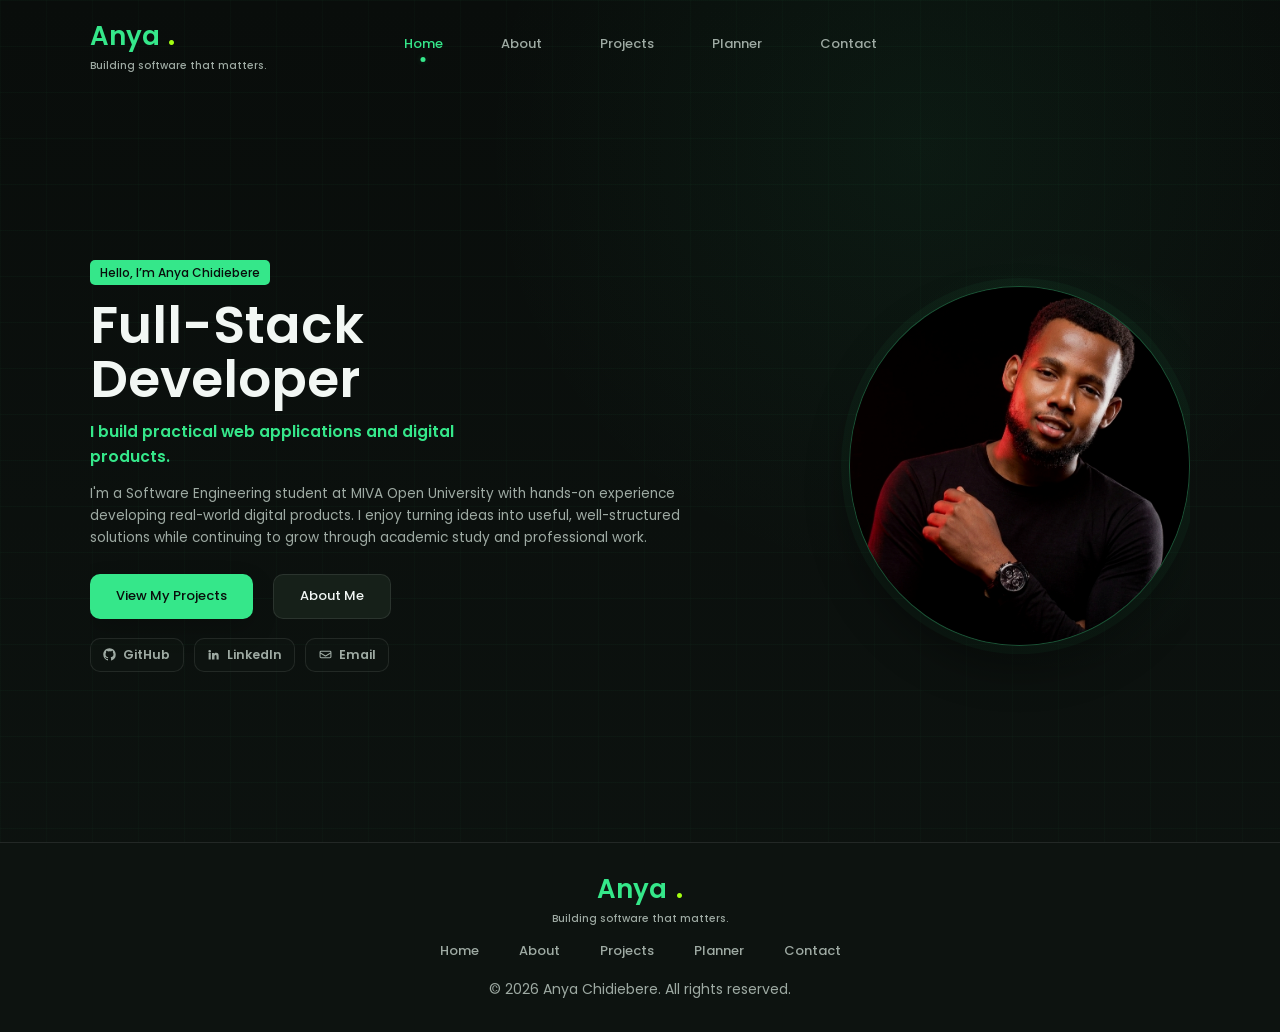
==== commit 5092fd76: "style(site): refresh shared branding and homepage copy" ====
--- a/index.html
+++ b/index.html
@@ -13,8 +13,11 @@
     <header class="site-header" id="header">
         <nav class="site-nav" aria-label="Main navigation">
             <a class="nav-logo" href="index.html" aria-label="Anya home">
-                <span class="nav-name">Anya</span>
-                <span class="nav-dot" aria-hidden="true">.</span>
+                <span class="nav-brand-line">
+                    <span class="nav-name">Anya</span>
+                    <span class="nav-dot" aria-hidden="true">.</span>
+                </span>
+                <span class="nav-tagline">Building software that matters.</span>
             </a>
 
             <div class="nav-menu" id="site-navigation">
@@ -39,10 +42,10 @@
     <main class="wrapper home-wrapper">
         <section class="home-hero" aria-labelledby="home-title">
             <div class="hero-text">
-                <p class="hero-label">Hello, I’m Chidiebere</p>
+                <p class="hero-label">Hello, I’m Anya Chidiebere</p>
                 <h1 id="home-title">Full-Stack Developer</h1>
                 <p class="hero-welcome">I build practical web applications and digital products.</p>
-                <p class="hero-bio">I’m a Software Engineering student at MIVA Open University and a full-stack developer with practical experience building web applications. I enjoy turning ideas into useful, well-structured digital products while continuing to grow through academic study and professional work.</p>
+                <p class="hero-bio">I'm a Software Engineering student at MIVA Open University with hands-on experience developing real-world digital products. I enjoy turning ideas into useful, well-structured solutions while continuing to grow through academic study and professional work.</p>
                 <div class="hero-actions">
                     <a class="hero-button primary-button" href="projects.html">View My Projects</a>
                     <a class="hero-button secondary-button" href="about.html">About Me</a>
@@ -74,7 +77,13 @@
     <!-- Site footer -->
     <footer class="site-footer">
         <div class="top-footer">
-            <p>Anya Chidiebere Joshua</p>
+            <a class="footer-logo" href="index.html" aria-label="Anya home">
+                <span class="nav-brand-line">
+                    <span class="nav-name">Anya</span>
+                    <span class="nav-dot" aria-hidden="true">.</span>
+                </span>
+                <span class="nav-tagline">Building software that matters.</span>
+            </a>
         </div>
         <nav class="middle-footer" aria-label="Footer navigation">
             <ul class="footer-menu">
@@ -86,7 +95,7 @@
             </ul>
         </nav>
         <div class="bottom-footer">
-            <p>&copy; 2026 Anya Chidiebere Joshua. All rights reserved.</p>
+            <p>&copy; 2026 Anya Chidiebere. All rights reserved.</p>
         </div>
     </footer>
 
--- a/assets/css/style.css
+++ b/assets/css/style.css
@@ -108,6 +108,113 @@
     padding: calc(var(--header-height) + 4rem) 0 4rem;
 }
 
+.reveal-item {
+    opacity: 0;
+    transform: translateY(42px);
+    transition: opacity 0.85s cubic-bezier(0.2, 0.8, 0.2, 1), transform 0.85s cubic-bezier(0.2, 0.8, 0.2, 1);
+    will-change: opacity, transform;
+}
+
+.reveal-from-top {
+    transform: translateY(-38px);
+}
+
+.reveal-from-left {
+    transform: translateX(-42px);
+}
+
+.reveal-from-right {
+    transform: translateX(42px);
+}
+
+.reveal-item.is-visible {
+    opacity: 1;
+    transform: translate(0, 0);
+}
+
+@keyframes entranceFromTop {
+    from {
+        opacity: 0;
+        transform: translateY(-34px);
+    }
+
+    to {
+        opacity: 1;
+        transform: translateY(0);
+    }
+}
+
+@keyframes entranceFromBottom {
+    from {
+        opacity: 0;
+        transform: translateY(42px);
+    }
+
+    to {
+        opacity: 1;
+        transform: translateY(0);
+    }
+}
+
+@keyframes entranceFromRight {
+    from {
+        opacity: 0;
+        transform: translateX(46px);
+    }
+
+    to {
+        opacity: 1;
+        transform: translateX(0);
+    }
+}
+
+.home-hero .hero-label,
+.home-hero h1,
+.home-hero .hero-welcome,
+.home-hero .hero-bio,
+.home-hero .hero-actions,
+.home-hero .hero-socials,
+.home-hero .hero-image-area {
+    animation-duration: 0.9s;
+    animation-fill-mode: both;
+    animation-timing-function: cubic-bezier(0.2, 0.8, 0.2, 1);
+}
+
+.home-hero .hero-label {
+    animation-name: entranceFromTop;
+    animation-delay: 0.08s;
+}
+
+.home-hero h1 {
+    animation-name: entranceFromBottom;
+    animation-delay: 0.2s;
+}
+
+.home-hero .hero-welcome {
+    animation-name: entranceFromBottom;
+    animation-delay: 0.34s;
+}
+
+.home-hero .hero-bio {
+    animation-name: entranceFromBottom;
+    animation-delay: 0.48s;
+}
+
+.home-hero .hero-actions {
+    animation-name: entranceFromBottom;
+    animation-delay: 0.62s;
+}
+
+.home-hero .hero-socials {
+    animation-name: entranceFromBottom;
+    animation-delay: 0.76s;
+}
+
+.home-hero .hero-image-area {
+    animation-name: entranceFromRight;
+    animation-delay: 0.42s;
+}
+
 /* Header and navigation */
 .site-header {
     position: fixed;
@@ -160,23 +267,38 @@
 
 .nav-logo {
     display: inline-flex;
+    align-items: flex-start;
+    flex-direction: column;
+    justify-self: start;
+    gap: 0.18rem;
+    min-width: 5rem;
+}
+
+.nav-brand-line {
+    display: inline-flex;
     align-items: baseline;
-    justify-self: start;
     gap: 0.65rem;
-    min-width: 5rem;
 }
 
 .nav-name {
-    font-size: 30px;
+    font-size: 2rem;
     font-weight: 600;
     color: var(--brand-color);
 }
 
 .nav-dot {
-    font-size: 3.35rem;
+    font-size: 2rem;
     font-weight: 700;
     line-height: 1;
     color: var(--color-accent);
+}
+
+.nav-tagline {
+    color: var(--color-muted);
+    font-size: 0.78rem;
+    font-weight: 500;
+    line-height: 1.2;
+    white-space: nowrap;
 }
 
 .nav-menu,
@@ -398,7 +520,7 @@
     background: rgba(17, 26, 21, 0.42);
     font-size: 0.95rem;
     font-weight: 600;
-    transition: border-color 0.3s ease, color 0.3s ease, background-color 0.3s ease;
+    transition: border-color 0.3s ease, color 0.3s ease, background-color 0.3s ease, box-shadow 0.3s ease, transform 0.3s ease;
 }
 
 .hero-social-link:hover,
@@ -437,6 +559,11 @@
     mask-image: url("../icons/email.svg");
 }
 
+.whatsapp-icon {
+    -webkit-mask-image: url("../icons/whatsapp.svg");
+    mask-image: url("../icons/whatsapp.svg");
+}
+
 .hero-image-area {
     display: flex;
     justify-content: flex-end;
@@ -486,7 +613,7 @@
 
 .about-section {
     max-width: 100%;
-    padding-block: 4rem;
+    padding-block: 4.35rem;
 }
 
 .about-section:first-child {
@@ -576,6 +703,7 @@
     border: 1px solid var(--border-color);
     border-radius: 12px;
     background: rgba(17, 26, 21, 0.58);
+    transition: border-color 0.3s ease, box-shadow 0.3s ease, transform 0.3s ease;
 }
 
 .timeline-item:nth-child(odd) .timeline-card {
@@ -615,6 +743,7 @@
     border-radius: 12px;
     background: var(--color-surface);
     box-shadow: 0 12px 24px rgba(0, 0, 0, 0.14);
+    transition: border-color 0.3s ease, box-shadow 0.3s ease, transform 0.3s ease;
 }
 
 .education-table {
@@ -678,8 +807,8 @@
     display: flex;
     align-items: center;
     flex-shrink: 0;
-    gap: var(--space-md);
-    padding-right: var(--space-md);
+    gap: 1rem;
+    padding-right: 1rem;
 }
 
 .skills-marquee:hover .skills-track,
@@ -693,12 +822,14 @@
     align-items: center;
     justify-content: center;
     gap: var(--space-sm);
+    min-width: max-content;
     padding: 0.7rem 1rem;
     border: 1px solid var(--border-color);
     border-radius: 999px;
     background: rgba(22, 32, 25, 0.74);
     color: var(--text-color);
     font-weight: 600;
+    transition: border-color 0.3s ease, box-shadow 0.3s ease, transform 0.3s ease;
 }
 
 .skill-item img {
@@ -734,6 +865,7 @@
     color: var(--text-color);
     font-weight: 600;
     text-align: center;
+    transition: border-color 0.3s ease, box-shadow 0.3s ease, transform 0.3s ease;
 }
 
 /* Projects Page */
@@ -767,8 +899,8 @@
 
 .project-row {
     display: grid;
-    grid-template-columns: minmax(0, 1.08fr) minmax(22rem, 0.92fr);
-    gap: clamp(2rem, 6vw, 5rem);
+    grid-template-columns: minmax(0, 1.16fr) minmax(22rem, 0.84fr);
+    gap: clamp(2rem, 5vw, 4.5rem);
     align-items: center;
     padding-block: 5rem;
     border-top: 1px solid var(--border-color);
@@ -779,7 +911,7 @@
 }
 
 .project-row-reverse {
-    grid-template-columns: minmax(22rem, 0.92fr) minmax(0, 1.08fr);
+    grid-template-columns: minmax(22rem, 0.84fr) minmax(0, 1.16fr);
 }
 
 .project-row-reverse .project-media {
@@ -796,8 +928,65 @@
 }
 
 .project-media {
+    overflow: hidden;
     width: 100%;
-    aspect-ratio: 16 / 10;
+    aspect-ratio: 16 / 9;
+    padding: 0.9rem;
+    border: 1px solid var(--border-color);
+    border-radius: 16px;
+    background:
+        linear-gradient(135deg, rgba(53, 231, 138, 0.09), transparent 44%),
+        var(--color-surface);
+    transition: border-color 0.35s ease, box-shadow 0.35s ease, transform 0.35s ease;
+}
+
+.project-image {
+    display: block;
+    width: 100%;
+    height: 100%;
+    border-radius: 10px;
+    object-fit: contain;
+    transition: transform 0.38s cubic-bezier(0.2, 0.8, 0.2, 1);
+}
+
+.web-project-image {
+    object-position: center top;
+}
+
+.portrait-project-image {
+    object-position: center;
+}
+
+.mobile-media {
+    display: flex;
+    align-items: center;
+    justify-content: center;
+}
+
+.mobile-preview-gallery {
+    width: 100%;
+    height: 100%;
+    display: grid;
+    grid-template-columns: 0.88fr 1fr 0.88fr;
+    align-items: center;
+    gap: clamp(0.45rem, 1.4vw, 0.9rem);
+    transition: transform 0.38s cubic-bezier(0.2, 0.8, 0.2, 1);
+}
+
+.mobile-preview-image {
+    width: 100%;
+    height: 86%;
+    align-self: center;
+    border: 1px solid rgba(255, 255, 255, 0.08);
+    border-radius: 14px;
+    background: rgba(7, 13, 10, 0.82);
+    object-fit: contain;
+    object-position: center;
+}
+
+.featured-preview {
+    height: 96%;
+    border-color: rgba(53, 231, 138, 0.2);
 }
 
 .project-placeholder {
@@ -852,6 +1041,23 @@
     font-weight: 600;
 }
 
+.status-completed {
+    border-color: rgba(53, 231, 138, 0.26);
+    color: var(--color-primary);
+    background: rgba(53, 231, 138, 0.08);
+}
+
+.status-development {
+    border-color: rgba(232, 186, 82, 0.28);
+    color: #e3bf6a;
+    background: rgba(232, 186, 82, 0.08);
+}
+
+.status-offline {
+    color: var(--color-muted);
+    background: rgba(255, 255, 255, 0.04);
+}
+
 .project-info h2 {
     margin-bottom: var(--space-md);
     color: var(--text-color);
@@ -872,6 +1078,19 @@
     margin-top: var(--space-xl);
 }
 
+.ownership-badge {
+    display: inline-flex;
+    width: fit-content;
+    margin-top: var(--space-md);
+    padding: 0.34rem 0.7rem;
+    border: 1px solid rgba(53, 231, 138, 0.2);
+    border-radius: 999px;
+    color: var(--text-color);
+    background: rgba(53, 231, 138, 0.055);
+    font-size: 0.88rem;
+    font-weight: 600;
+}
+
 .project-tech-list li {
     display: inline-flex;
     align-items: center;
@@ -907,12 +1126,116 @@
     border: 1px solid var(--border-color);
     border-radius: var(--radius-sm);
     font-weight: 600;
+    transition: border-color 0.3s ease, background-color 0.3s ease, color 0.3s ease, transform 0.3s ease;
+}
+
+.project-link:hover,
+.project-link:focus-visible {
+    border-color: rgba(53, 231, 138, 0.38);
+    color: var(--color-primary);
+    background: rgba(53, 231, 138, 0.075);
+    outline: none;
+}
+
+.primary-project-link {
+    border-color: transparent;
+    color: var(--color-background);
+    background: var(--color-primary);
+}
+
+.primary-project-link:hover,
+.primary-project-link:focus-visible {
+    color: var(--color-background);
+    background: var(--color-accent);
 }
 
 .project-link.unavailable {
     color: var(--color-muted);
     background: rgba(22, 32, 25, 0.58);
     cursor: default;
+}
+
+.project-link.unavailable:hover {
+    border-color: var(--border-color);
+    color: var(--color-muted);
+    background: rgba(22, 32, 25, 0.58);
+}
+
+.project-note-badge {
+    display: inline-flex;
+    align-items: center;
+    justify-content: center;
+    min-height: 3rem;
+    padding: 0 var(--space-md);
+    border: 1px solid var(--border-color);
+    border-radius: var(--radius-sm);
+    color: var(--color-muted);
+    background: rgba(22, 32, 25, 0.44);
+    font-weight: 600;
+}
+
+.private-repository-label {
+    gap: 0.5rem;
+}
+
+.project-lock-icon {
+    display: inline-block;
+    flex: 0 0 auto;
+    width: 1rem;
+    height: 1rem;
+    background: currentColor;
+    -webkit-mask-image: url("../icons/lock.svg");
+    mask-image: url("../icons/lock.svg");
+    -webkit-mask-position: center;
+    mask-position: center;
+    -webkit-mask-repeat: no-repeat;
+    mask-repeat: no-repeat;
+    -webkit-mask-size: contain;
+    mask-size: contain;
+}
+
+.portfolio-walkthrough {
+    padding-top: 4rem;
+}
+
+.walkthrough-content {
+    max-width: 760px;
+    margin-bottom: var(--space-xl);
+}
+
+.walkthrough-content h2 {
+    margin-bottom: var(--space-md);
+    color: var(--text-color);
+    font-size: clamp(2rem, 4vw, 3rem);
+    font-weight: 600;
+}
+
+.walkthrough-content p:not(.section-kicker) {
+    color: var(--text-color-muted);
+    font-size: 1rem;
+}
+
+.walkthrough-video-frame {
+    overflow: hidden;
+    border: 1px solid var(--border-color);
+    border-radius: var(--radius-lg);
+    background: rgba(22, 32, 25, 0.68);
+}
+
+.walkthrough-video {
+    display: block;
+    width: 100%;
+    aspect-ratio: 16 / 9;
+    background: var(--surface-color);
+}
+
+.walkthrough-status {
+    padding: 0.9rem 1rem;
+    border-top: 1px solid var(--border-color);
+    color: var(--color-muted);
+    background: rgba(22, 32, 25, 0.54);
+    font-weight: 600;
+    text-align: center;
 }
 
 /* Academic Planner */
@@ -1035,12 +1358,11 @@
     align-items: center;
     justify-content: space-between;
     gap: var(--space-lg);
-    padding: 1rem 0;
-    border-bottom: 1px solid var(--border-color);
-}
-
-.summary-item:first-child {
-    border-top: 1px solid var(--border-color);
+    padding: 1rem;
+    border: 1px solid var(--border-color);
+    border-radius: 12px;
+    background: rgba(17, 26, 21, 0.48);
+    transition: border-color 0.3s ease, box-shadow 0.3s ease, transform 0.3s ease;
 }
 
 .summary-item span {
@@ -1108,25 +1430,44 @@
 }
 
 .task-item.is-completed {
-    opacity: 0.72;
+    opacity: 0.68;
 }
 
 .task-item.is-completed .task-title {
     text-decoration: line-through;
 }
 
-.task-title-row {
+.task-content {
+    display: grid;
+    gap: 0.6rem;
+}
+
+.task-title {
+    color: var(--text-color);
+    font-size: 1.2rem;
+    font-weight: 600;
+}
+
+.task-meta {
     display: flex;
     align-items: center;
-    gap: var(--space-sm);
     flex-wrap: wrap;
-    margin-bottom: var(--space-sm);
-}
-
-.task-title {
-    color: var(--text-color);
-    font-size: 1.2rem;
-    font-weight: 600;
+    gap: 0.35rem 0.5rem;
+    color: var(--color-muted);
+    font-size: 0.95rem;
+}
+
+.task-meta time::before {
+    content: "·";
+    margin-right: 0.5rem;
+    color: rgba(158, 170, 163, 0.7);
+}
+
+.task-badges {
+    display: flex;
+    align-items: center;
+    flex-wrap: wrap;
+    gap: 0.5rem;
 }
 
 .task-state {
@@ -1139,14 +1480,6 @@
     font-weight: 600;
 }
 
-.task-meta {
-    display: flex;
-    flex-wrap: wrap;
-    gap: 0.6rem;
-    color: var(--color-muted);
-    font-size: 0.95rem;
-}
-
 .priority-label {
     display: inline-flex;
     padding: 0.15rem 0.5rem;
@@ -1255,6 +1588,56 @@
     color: var(--color-primary);
 }
 
+.contact-status-card,
+.contact-interest {
+    margin-top: var(--space-xl);
+    padding: 1.1rem;
+    border: 1px solid var(--border-color);
+    border-radius: 14px;
+    background: rgba(17, 26, 21, 0.6);
+    transition: border-color 0.3s ease, box-shadow 0.3s ease, transform 0.3s ease;
+}
+
+.contact-status-card h3,
+.contact-interest h3 {
+    margin-bottom: var(--space-sm);
+    color: var(--text-color);
+    font-size: 1rem;
+    font-weight: 600;
+}
+
+.contact-status-card p {
+    display: flex;
+    align-items: center;
+    gap: 0.55rem;
+    color: var(--color-muted);
+    font-weight: 600;
+}
+
+.status-dot {
+    width: 0.65rem;
+    height: 0.65rem;
+    border-radius: 50%;
+    background: var(--color-primary);
+    box-shadow: 0 0 0 4px rgba(53, 231, 138, 0.1);
+}
+
+.contact-interest ul {
+    display: grid;
+    gap: 0.55rem;
+}
+
+.contact-interest li {
+    padding: 0.55rem 0;
+    border-bottom: 1px solid var(--border-color);
+    color: var(--color-muted);
+    font-weight: 500;
+}
+
+.contact-interest li:last-child {
+    border-bottom: 0;
+}
+
 .contact-form {
     display: grid;
     gap: var(--space-lg);
@@ -1262,6 +1645,31 @@
     border: 1px solid var(--border-color);
     border-radius: 14px;
     background: rgba(17, 26, 21, 0.72);
+}
+
+.contact-options {
+    grid-column: 2;
+    display: grid;
+    gap: var(--space-lg);
+    padding-top: var(--space-lg);
+}
+
+.contact-options h2 {
+    color: var(--text-color);
+    font-size: clamp(1.35rem, 2vw, 1.65rem);
+    font-weight: 600;
+}
+
+.contact-options p {
+    max-width: 34rem;
+    color: var(--text-color-muted);
+}
+
+.contact-option-links {
+    display: flex;
+    align-items: center;
+    flex-wrap: wrap;
+    gap: var(--space-sm);
 }
 
 .contact-field {
@@ -1334,22 +1742,50 @@
     transform: translateY(-1px);
 }
 
+@media (hover: hover) and (pointer: fine) {
+    .project-media:hover {
+        border-color: rgba(53, 231, 138, 0.34);
+        box-shadow: 0 10px 28px rgba(36, 226, 137, 0.08);
+    }
+
+    .project-media:hover .project-image,
+    .project-media:hover .mobile-preview-gallery {
+        transform: scale(1.03);
+    }
+
+    .timeline-card:hover,
+    .table-wrap:hover,
+    .skill-item:hover,
+    .skill-item:focus-visible,
+    .hobbies-list li:hover,
+    .summary-item:hover,
+    .contact-options .hero-social-link:hover,
+    .contact-options .hero-social-link:focus-visible,
+    .contact-status-card:hover,
+    .contact-interest:hover {
+        border-color: rgba(53, 231, 138, 0.28);
+        box-shadow: 0 10px 28px rgba(36, 226, 137, 0.08);
+        transform: translateY(-2px);
+    }
+}
+
 /* Footer */
 .site-footer {
     display: flex;
     align-items: center;
     justify-content: center;
     flex-direction: column;
-    row-gap: 24px;
-    padding-block: 40px 50px;
+    row-gap: 16px;
+    padding-block: 26px 32px;
     border-top: 1px solid var(--border-color);
     background: var(--color-background-alt);
 }
 
-.top-footer p {
-    font-size: 25px;
-    font-weight: 600;
-    color: var(--text-color);
+.footer-logo {
+    display: inline-flex;
+    align-items: center;
+    flex-direction: column;
+    gap: 0.18rem;
 }
 
 .footer-menu {
@@ -1512,7 +1948,7 @@
     }
 
     .project-media {
-        aspect-ratio: 16 / 10;
+        aspect-ratio: 16 / 9;
     }
 
     .project-info {
@@ -1528,6 +1964,10 @@
         grid-template-columns: 1fr;
         padding-block: 3.5rem;
     }
+
+    .contact-options {
+        grid-column: auto;
+    }
 }
 
 @media only screen and (max-width: 540px) {
@@ -1635,6 +2075,21 @@
 }
 
 @media (prefers-reduced-motion: reduce) {
+    .home-hero .hero-label,
+    .home-hero h1,
+    .home-hero .hero-welcome,
+    .home-hero .hero-bio,
+    .home-hero .hero-actions,
+    .home-hero .hero-socials,
+    .home-hero .hero-image-area,
+    .reveal-item {
+        opacity: 1;
+        transform: none;
+        animation: none;
+        transition: none;
+        will-change: auto;
+    }
+
     .skills-track {
         width: auto;
         flex-wrap: wrap;
@@ -1652,4 +2107,35 @@
     .duplicate-skill {
         display: none;
     }
-}
+
+    .project-image,
+    .mobile-preview-gallery,
+    .project-media,
+    .timeline-card,
+    .table-wrap,
+    .skill-item,
+    .hobbies-list li,
+    .summary-item,
+    .contact-options .hero-social-link,
+    .contact-status-card,
+    .contact-interest {
+        transform: none;
+        transition: border-color 0.2s ease, background-color 0.2s ease, color 0.2s ease;
+    }
+
+    .project-media:hover .project-image,
+    .project-media:hover .mobile-preview-gallery,
+    .project-media:hover,
+    .timeline-card:hover,
+    .table-wrap:hover,
+    .skill-item:hover,
+    .skill-item:focus-visible,
+    .hobbies-list li:hover,
+    .summary-item:hover,
+    .contact-options .hero-social-link:hover,
+    .contact-options .hero-social-link:focus-visible,
+    .contact-status-card:hover,
+    .contact-interest:hover {
+        transform: none;
+    }
+}
